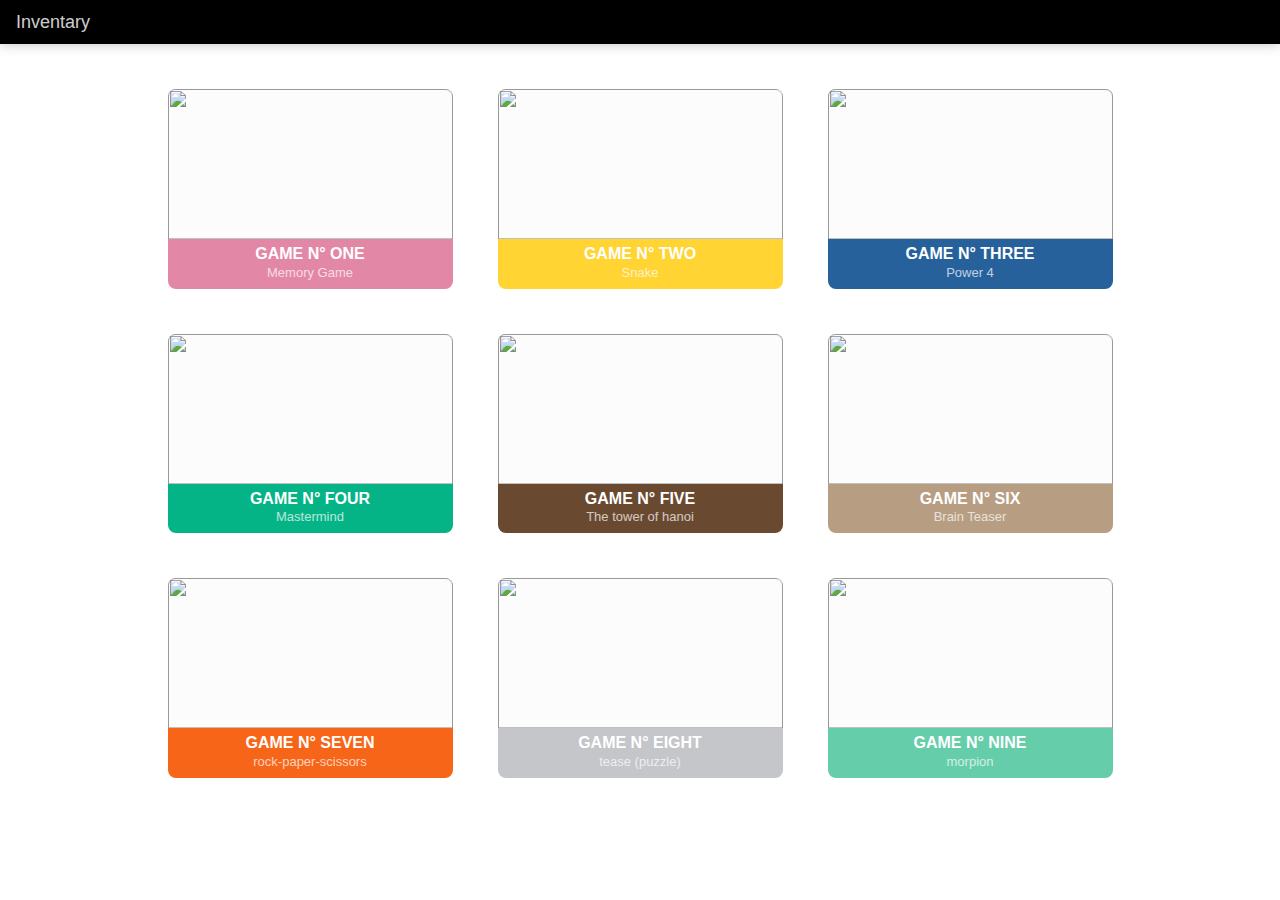
==== index.html @ 00038134 "Add files via upload" ====
<!DOCTYPE html>
<head>
    <meta charset="UTF-8">
    <link href='styleindex.css' rel='stylesheet' type='text/css' />
    <link rel="icon" type="image/png" href="https://virtual-visit-game.go.yj.fr/map1.png" />
    <title>Visit Game</title>
</head>

<style>
body {
	background-image: url("https://s2.qwant.com/thumbr/0x380/e/a/49a4f0783eb3aec7e0d7d3a0fcd11020bd4a6c6d2bc9726092ba59ea866695/AT-8-image1.jpg?u=https%3A%2F%2Fwww.creature.archi%2Fwp-content%2Fuploads%2F2018%2F12%2FAT-8-image1.jpg&q=0&b=1&p=0&a=0");
    background-repeat:no-repeat;
    background-size: cover;
    margin:0;
    padding:0 0 45px;
}
 </style>


    <header>
        <nav>
        <div class="nav-item nav-large">
            <a class="nav-link" href="index.html">
                <span class="nav-text">Inventary</span>
            </a>
        </div>
        </nav>
    </header>
    
        <div class="preview-thumbs">
            <a class="activity" href="memory.html" style="background: #e387a6">
            <div class="thumb">
                <img width="120" height="120" src="imagesindex/memory.png" alt style="opacity: 1; background: #fcfcfc">
            </div>
            <div class="title">
                GAME N° ONE
                <div class="subtitle">Memory Game</div>
            </div>
            </a>
            <a class="activity" href="snakegame/snake.html" style="background: #FFD433">
            <div class="thumb">
                <img width="120" height="120" src="imagesindex/snake.png" alt style="opacity: 1; background: #fcfcfc">
            </div>
            <div class="title">
                GAME N° TWO
                <div class="subtitle">Snake</div>
            </div>
            </a>
            <a class="activity" href="puissance&#32;4/puissance4.htm" style="background: #26619c">
            <div class="thumb">
                <img width="120" height="120" src="imagesindex/P4.png" alt style="opacity: 1; background: #fcfcfc">
            </div>
            <div class="title">
                GAME N° THREE
                <div class="subtitle">Power 4</div>
            </div>
            </a>
            <a class="activity" href="mastermind/mastermind.html" style="background: #04B486">
            <div class="thumb">
                <img width="120" height="120" src="imagesindex/mastermind.jpg" alt style="opacity: 1; background: #fcfcfc">
            </div>
            <div class="title">
                GAME N° FOUR
                <div class="subtitle">Mastermind</div>
            </div>
            </a>
            <a class="activity" href="JS_Hanoi/hanoi.html" style="background: #694a30">
            <div class="thumb">
                <img width="120" height="120" src="imagesindex/tour-de-hanoi.jpg" alt style="opacity: 1; background: #fcfcfc">
            </div>
            <div class="title">
                GAME N° FIVE
                <div class="subtitle">The tower of hanoi</div>
            </div>
            </a>
            <a class="activity" href="deblockme/deblockMe.htm" style="background: #b79e83">
            <div class="thumb">
                <img width="120" height="120" src="imagesindex/teaser.png" alt style="opacity: 1; background: #fcfcfc">
            </div>
            <div class="title">
                GAME N° SIX
                <div class="subtitle">Brain Teaser</div>
            </div>
            </a>
            <a class="activity" href="PFC/Pierre/pfc.htm" style="background: #f76518">
            <div class="thumb">
                <img width="120" height="120" src="imagesindex/pfc.png" alt style="opacity: 1; background: #fcfcfc">
            </div>
            <div class="title">
                GAME N° SEVEN
                <div class="subtitle">rock-paper-scissors</div>
            </div>
            </a>
            <a class="activity" href="taquin/taquin.html" style="background: #c4c6c9">
            <div class="thumb">
                <img width="120" height="120" src="imagesindex/puzzle.png" alt style="opacity: 1; background: #fcfcfc">
            </div>
            <div class="title">
                GAME N° EIGHT
                <div class="subtitle">tease (puzzle)</div>
            </div>
            </a>
            <a class="activity" href="morpion/morpionacceuil.htm" style="background: #66cdaa">
            <div class="thumb">
                <img width="120" height="120" src="imagesindex/morpion.png" alt style="opacity: 1; background: #fcfcfc">
            </div>
            <div class="title">
                GAME N° NINE
                <div class="subtitle">morpion</div>
            </div>
            </a>
        </div>
    </div>
</body>
---- styleindex.css ----
@media (max-width: 760px)
header .nav-text {
    display: block;
    font-size: 10px;
    line-height: 12px;
    text-align: center;
}
header .nav-link {
    cursor: pointer;
    opacity: .8;
    padding: 0 16px;
    transition: opacity .2s,background .2s;
}
header #logo, header .nav-link {
    display: block;
    font-size: 18px;
    height: 44px;
    line-height: 44px;
}
a, a:hover {
    text-decoration: none;
}
a {
    cursor: pointer;
}
user agent stylesheet
a:-webkit-any-link {
    color: -webkit-link;
    cursor: pointer;
}
@media (max-width: 600px)
header .nav-large {
    display: none!important;
}
* {
    -webkit-tap-highlight-color: transparent;
    color: inherit;
    cursor: inherit;
}
user agent stylesheet
div {
    display: block;
}
@media (max-width: 600px)
header .nav-item>.nav-link {
    padding: 4px 12px;
}
@media (max-width: 760px)
header .nav-item>.nav-link {
    height: 36px;
    padding: 4px 8px;
}
@media (max-width: 840px)
header .nav-link {
    padding: 0 12px;
}
a, button {
    touch-action: manipulation;
}
a, a:hover {
    text-decoration: none;
}

user agent stylesheet
a:-webkit-any-link {
    color: -webkit-link;
    cursor: pointer;
    text-decoration: underline;
}
header {
    background: #000000;
    box-shadow: 0 0 12px rgb(0 0 0 / 25%);
    color: #fff;
    display: flex;
    height: 44px;
    justify-content: space-between;
    top: 0;
    -webkit-user-select: none;
    -moz-user-select: none;
    user-select: none;
    width: 100%;
    z-index: 450;
}
element.style {
}
@media screen and (max-width: 880px) and (min-width: 731px)
.preview-thumbs {
    grid-template-columns: repeat(5,120px);
}
.preview-thumbs {
    display: grid;
    gap: 45px;
    grid-template-columns: repeat(6,120px);
    justify-content: center;
    justify-items: stretch;
    margin: 45px auto 45px;
}
user agent stylesheet
div {
    display: block;
}

html {
    background-color: #fff;
    cursor: default;
    font-family: Source Sans Pro,Helvetica,sans-serif;
    font-size: 18px;
    line-height: 1.6;
    min-width: 320px;
    touch-action: manipulation;
}
html {
    -webkit-text-size-adjust: 100%;
    -ms-text-size-adjust: 100%;
    font-size: 100%;
}

element.style {
    background: #cd0e66;
}
.preview-thumbs a.activity {
    grid-column: span 2;
}
.preview-thumbs a {
    border-radius: 8px;
    display: block;
    transition: transform .2s,box-shadow .2s;
}
a, button {
    touch-action: manipulation;
}
a, a:hover {
    text-decoration: none;
}
a {
    cursor: pointer;
}

user agent stylesheet
a:-webkit-any-link {
    color: -webkit-link;
    cursor: pointer;
    text-decoration: underline;
}

html {
    background-color: #fff;
    cursor: default;
    font-family: Source Sans Pro,Helvetica,sans-serif;
    font-size: 18px;
    line-height: 1.6;
    min-width: 320px;
    touch-action: manipulation;
}
html {
    -webkit-text-size-adjust: 100%;
    -ms-text-size-adjust: 100%;
    font-size: 100%;
}

.preview-thumbs .thumb {
    height: 150px;
    position: relative;
}

user agent stylesheet
div {
    display: block;
}
a {
    cursor: pointer;
}

user agent stylesheet
a:-webkit-any-link {
    color: -webkit-link;
    cursor: pointer;
    text-decoration: underline;
}


html {
    background-color: #fff;
    cursor: default;
    font-family: Source Sans Pro,Helvetica,sans-serif;
    font-size: 18px;
    line-height: 1.6;
    min-width: 320px;
    touch-action: manipulation;
}
html {
    -webkit-text-size-adjust: 100%;
    -ms-text-size-adjust: 100%;
    font-size: 100%;
}

.preview-thumbs .thumb:after {
    border: 1px solid rgba(0,0,0,.2);
    border-bottom: none;
    border-radius: 8px 8px 0 0;
    box-sizing: border-box;
    content: "";
    display: block;
    height: 100%;
    left: 0;
    position: absolute;
    top: 0;
    width: 100%;
}
element.style {
    opacity: 1;
}
.preview-thumbs .thumb img {
    height: 100%;
    left: 0;
    position: absolute;
    top: 0;
    transition: opacity .15s;
    width: 100%;
}
.preview-thumbs .thumb img, .preview-thumbs .thumb video {
    border-radius: 8px 8px 0 0;
}
img {
    -ms-interpolation-mode: bicubic;
    height: auto;
    max-width: 100%;
    vertical-align: middle;
}
hr, img {
    border: 0;
}

img[Attributes Style] {
    width: 120px;
    height: 120px;
}

a {
    cursor: pointer;
}

user agent stylesheet
a:-webkit-any-link {
    color: -webkit-link;
    cursor: pointer;
    text-decoration: underline;
}


html {
    background-color: #fff;
    cursor: default;
    font-family: Source Sans Pro,Helvetica,sans-serif;
    font-size: 18px;
    line-height: 1.6;
    min-width: 320px;
    touch-action: manipulation;
}
html {
    -webkit-text-size-adjust: 100%;
    -ms-text-size-adjust: 100%;
    font-size: 100%;
}
* {
    -webkit-tap-highlight-color: transparent;
    color: inherit;
    cursor: inherit;
}

.preview-thumbs .title {
    border-radius: 0 0 8px 8px;
    color: #fff;
    font-size: 16px;
    font-weight: 600;
    line-height: 1.3;
    padding: 5px 0 7px;
    text-align: center;
}
* {
    -webkit-tap-highlight-color: transparent;
    color: inherit;
    cursor: inherit;
}
user agent stylesheet
div {
    display: block;
}
a {
    cursor: pointer;
}
* {
    -webkit-tap-highlight-color: transparent;
    color: inherit;
    cursor: inherit;
}
user agent stylesheet
a:-webkit-any-link {
    color: -webkit-link;
    cursor: pointer;
    text-decoration: underline;
}
* {
    -webkit-tap-highlight-color: transparent;
    color: inherit;
    cursor: inherit;
}
* {
    -webkit-tap-highlight-color: transparent;
    color: inherit;
    cursor: inherit;
}
* {
    -webkit-tap-highlight-color: transparent;
    color: inherit;
    cursor: inherit;
}


html {
    background-color: #fff;
    cursor: default;
    font-family: Source Sans Pro,Helvetica,sans-serif;
    font-size: 18px;
    line-height: 1.6;
    min-width: 320px;
    touch-action: manipulation;
}
html {
    -webkit-text-size-adjust: 100%;
    -ms-text-size-adjust: 100%;
    font-size: 100%;
}


@media screen and (max-width: 880px)
.preview-thumbs .subtitle {
    display: none;
}
.preview-thumbs .subtitle {
    font-size: 13px;
    font-weight: 400;
    opacity: .7;
}
* {
    -webkit-tap-highlight-color: transparent;
    color: inherit;
    cursor: inherit;
}
user agent stylesheet
div {
    display: block;
}
.preview-thumbs .title {
    border-radius: 0 0 8px 8px;
    color: #fff;
    font-size: 16px;
    font-weight: 600;
    line-height: 1.3;
    padding: 5px 0 7px;
    text-align: center;
}
* {
    -webkit-tap-highlight-color: transparent;
    color: inherit;
    cursor: inherit;
}
a {
    cursor: pointer;
}
* {
    -webkit-tap-highlight-color: transparent;
    color: inherit;
    cursor: inherit;
}
user agent stylesheet
a:-webkit-any-link {
    color: -webkit-link;
    cursor: pointer;
    text-decoration: underline;
}
* {
    -webkit-tap-highlight-color: transparent;
    color: inherit;
    cursor: inherit;
}
* {
    -webkit-tap-highlight-color: transparent;
    color: inherit;
    cursor: inherit;
}
* {
    -webkit-tap-highlight-color: transparent;
    color: inherit;
    cursor: inherit;
}

* {
    -webkit-tap-highlight-color: transparent;
    color: inherit;
    cursor: inherit;
}
html {
    background-color: #fff;
    cursor: default;
    font-family: Source Sans Pro,Helvetica,sans-serif;
    font-size: 18px;
    line-height: 1.6;
    min-width: 320px;
    touch-action: manipulation;
}
html {
    -webkit-text-size-adjust: 100%;
    -ms-text-size-adjust: 100%;
    font-size: 100%;
}
* {
    -webkit-tap-highlight-color: transparent;
    color: inherit;
    cursor: inherit;
}
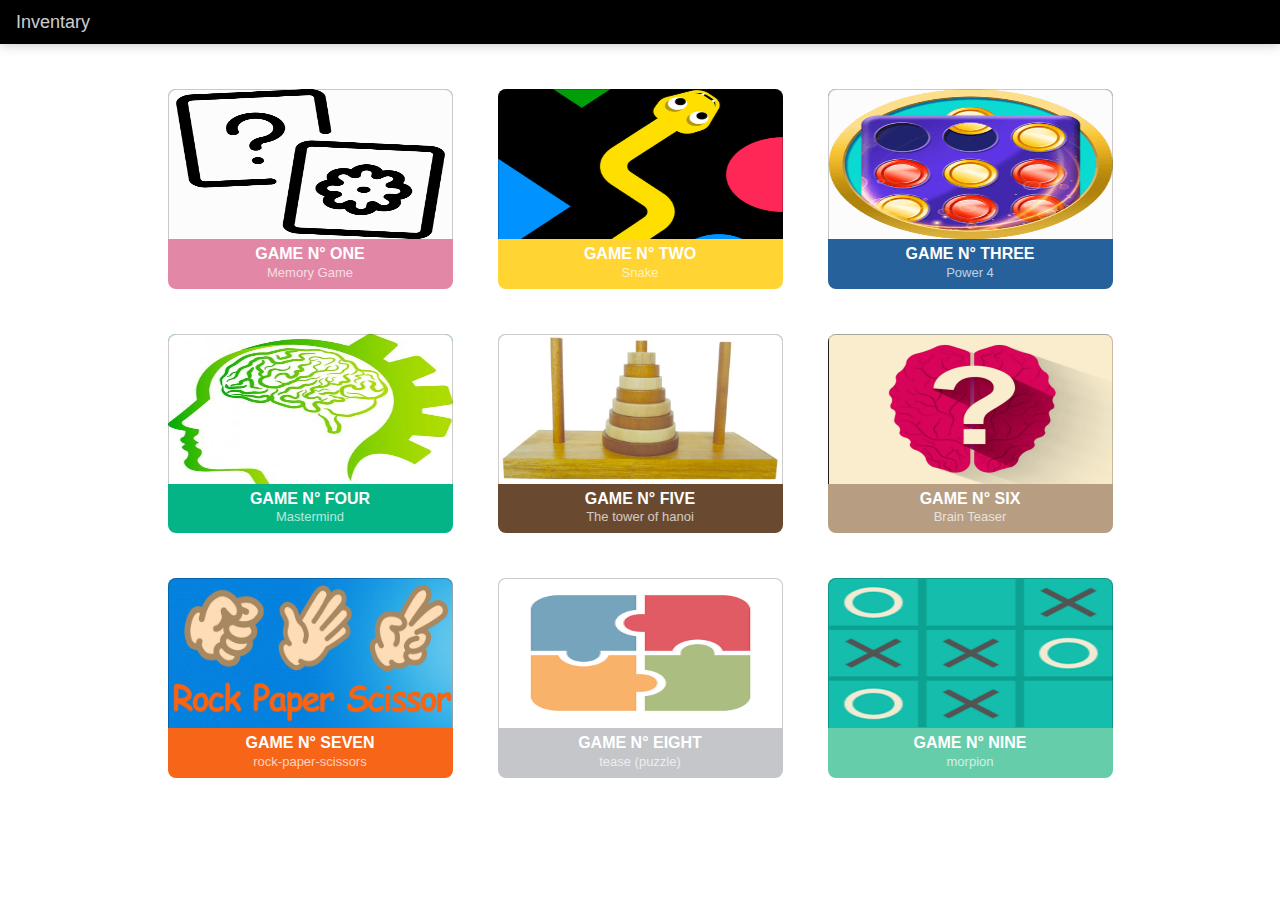
==== commit 2f64c1df: "Update index.html" ====
--- a/index.html
+++ b/index.html
@@ -73,7 +73,7 @@
                 <div class="subtitle">The tower of hanoi</div>
             </div>
             </a>
-            <a class="activity" href="deblockme/deblockMe.htm" style="background: #b79e83">
+            <a class="activity" href="deblockMe.htm" style="background: #b79e83">
             <div class="thumb">
                 <img width="120" height="120" src="imagesindex/teaser.png" alt style="opacity: 1; background: #fcfcfc">
             </div>
@@ -111,4 +111,4 @@
             </a>
         </div>
     </div>
-</body>+</body>
